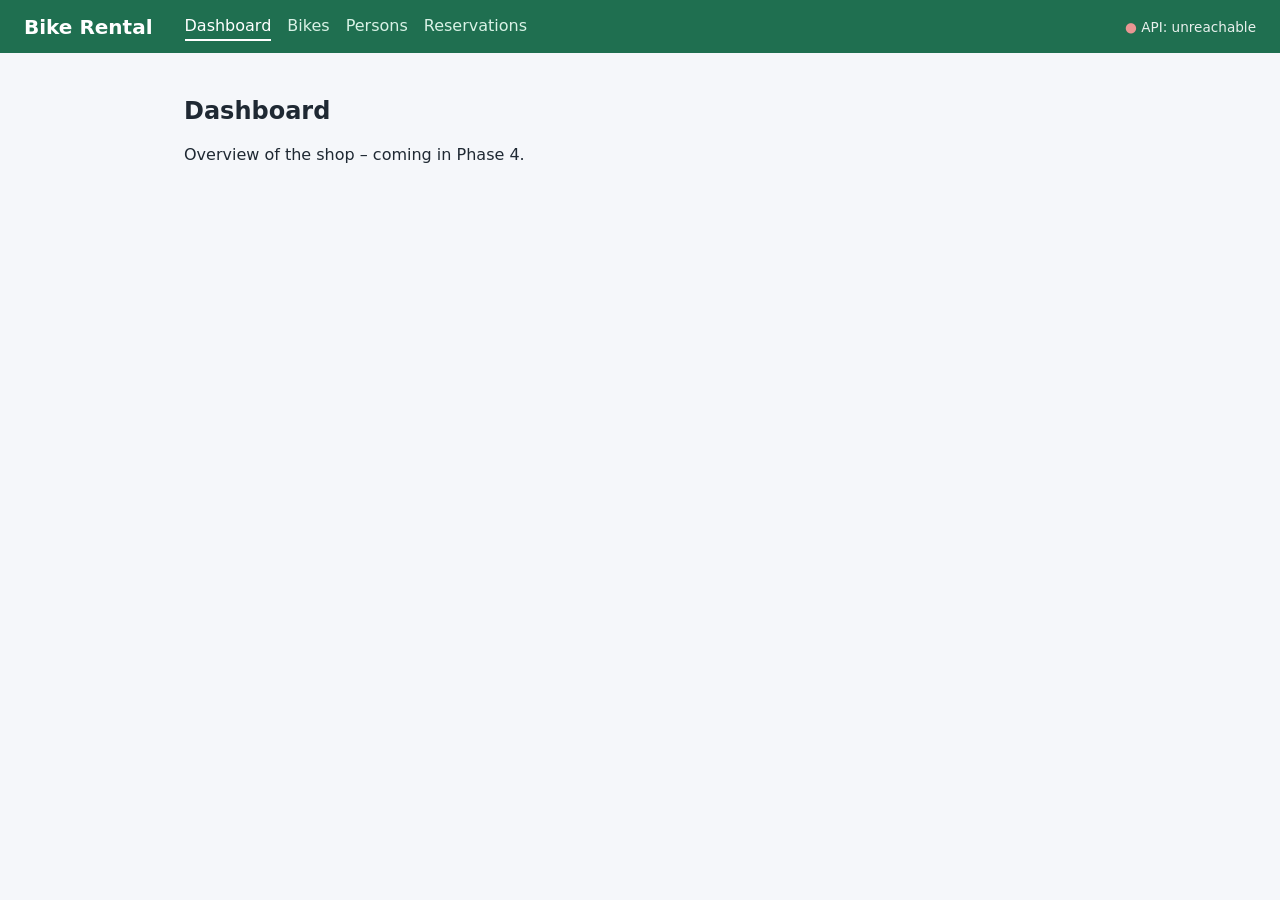
==== web/index.html @ fbffab73 "Add project specs and Phase 0 skeleton - Add constitution in specs/: mission, tech stack, roadmap - " ====
<!DOCTYPE html>
<html lang="en">
<head>
  <meta charset="utf-8">
  <meta name="viewport" content="width=device-width, initial-scale=1">
  <title>Bike Rental</title>
  <link rel="stylesheet" href="style.css">
</head>
<body>
  <header>
    <h1>Bike Rental</h1>
    <nav>
      <a href="#dashboard">Dashboard</a>
      <a href="#bikes">Bikes</a>
      <a href="#persons">Persons</a>
      <a href="#reservations">Reservations</a>
    </nav>
    <span id="api-status" class="status">API: checking…</span>
  </header>

  <main>
    <section id="dashboard" class="page">
      <h2>Dashboard</h2>
      <p>Overview of the shop – coming in Phase 4.</p>
    </section>

    <section id="bikes" class="page">
      <h2>Bikes</h2>
      <p>Bike management – coming in Phase 1.</p>
    </section>

    <section id="persons" class="page">
      <h2>Persons</h2>
      <p>Person management – coming in Phase 2.</p>
    </section>

    <section id="reservations" class="page">
      <h2>Reservations</h2>
      <p>Reservation management – coming in Phase 3.</p>
    </section>
  </main>

  <script src="app.js"></script>
</body>
</html>
---- web/style.css ----
* { box-sizing: border-box; }

body {
  margin: 0;
  font-family: system-ui, sans-serif;
  color: #1f2933;
  background: #f5f7fa;
}

header {
  display: flex;
  flex-wrap: wrap;
  align-items: center;
  gap: 1rem 2rem;
  padding: 0.75rem 1.5rem;
  background: #1f6f50;
  color: #fff;
}

header h1 { margin: 0; font-size: 1.25rem; }

nav { display: flex; gap: 1rem; }
nav a { color: #d9f2e6; text-decoration: none; padding: 0.25rem 0; }
nav a.active { color: #fff; border-bottom: 2px solid #fff; }

.status { margin-left: auto; font-size: 0.85rem; opacity: 0.9; }
.status.ok::before { content: "● "; color: #7ee2b0; }
.status.error::before { content: "● "; color: #ff9b9b; }

main { max-width: 960px; margin: 0 auto; padding: 1.5rem; }
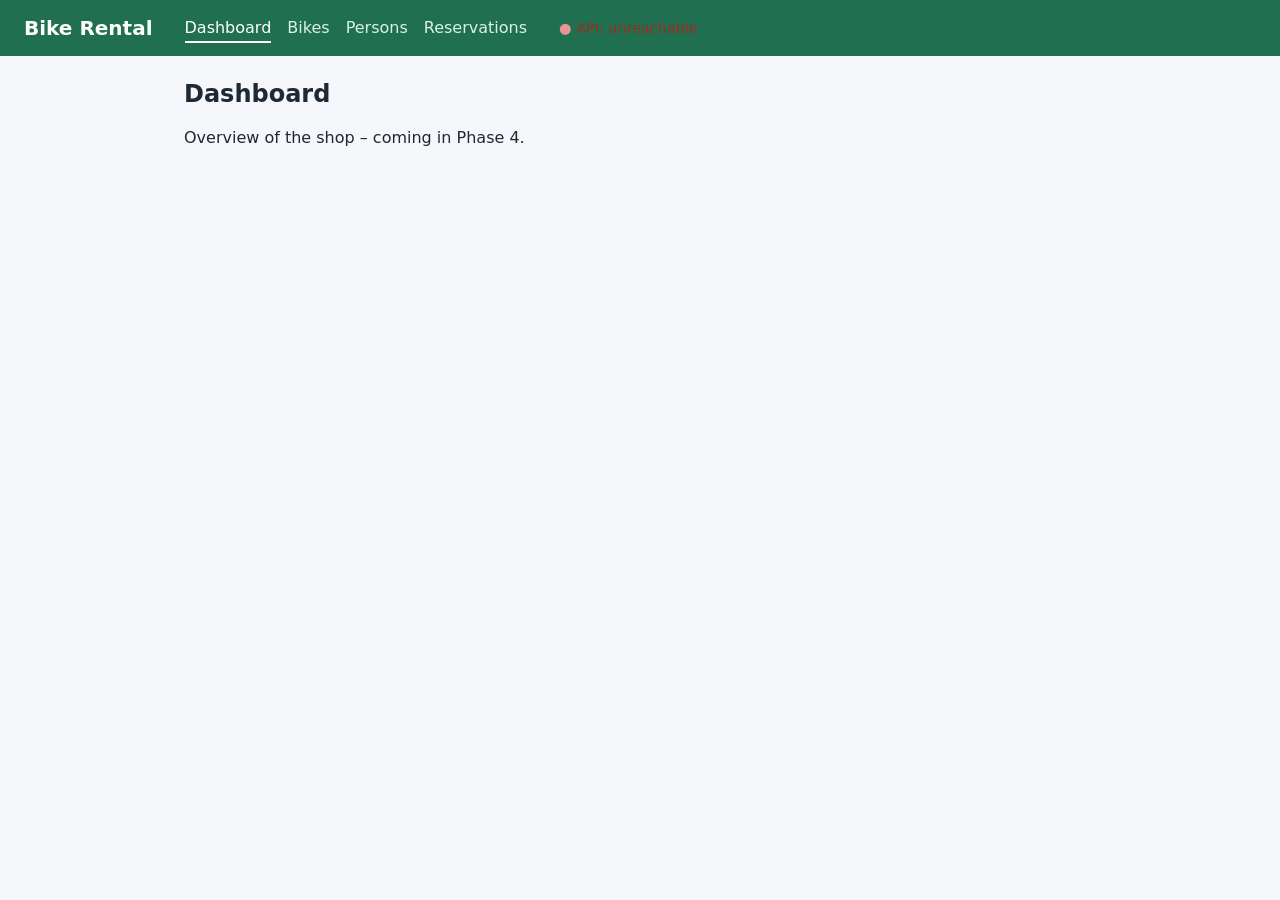
==== commit 74e2be34: "Add bike management (Phase 1) - Add Category with placeholder hourly prices and Bike with status   (" ====
--- a/web/index.html
+++ b/web/index.html
@@ -26,7 +26,45 @@
 
     <section id="bikes" class="page">
       <h2>Bikes</h2>
-      <p>Bike management – coming in Phase 1.</p>
+
+      <form id="bike-form" class="card" autocomplete="off">
+        <h3 id="bike-form-title">New bike</h3>
+        <input type="hidden" name="id">
+        <div class="fields">
+          <label>Name
+            <input name="name" required maxlength="100" placeholder="e.g. City-01">
+          </label>
+          <label>Category
+            <select name="category" required></select>
+          </label>
+          <label>Status
+            <select name="status">
+              <option value="available">Available</option>
+              <option value="maintenance">Maintenance</option>
+              <option value="retired">Retired</option>
+            </select>
+          </label>
+          <label class="wide">Description
+            <input name="description" maxlength="500" placeholder="Color, brand, notes (optional)">
+          </label>
+        </div>
+        <p id="bike-form-error" class="error" role="alert"></p>
+        <div class="buttons">
+          <button type="submit" class="primary">Save</button>
+          <button type="button" id="bike-cancel" hidden>Cancel</button>
+        </div>
+      </form>
+
+      <div class="toolbar">
+        <label><input type="checkbox" id="show-retired"> Show retired bikes</label>
+      </div>
+      <p id="bike-list-error" class="error" role="alert"></p>
+      <table>
+        <thead>
+          <tr><th>Name</th><th>Category</th><th>Price / h</th><th>Status</th><th>Description</th><th></th></tr>
+        </thead>
+        <tbody id="bike-rows"></tbody>
+      </table>
     </section>
 
     <section id="persons" class="page">
@@ -40,6 +78,8 @@
     </section>
   </main>
 
+  <script src="api.js"></script>
   <script src="app.js"></script>
+  <script src="bikes.js"></script>
 </body>
 </html>
--- a/web/style.css
+++ b/web/style.css
@@ -28,3 +28,67 @@
 .status.error::before { content: "● "; color: #ff9b9b; }
 
 main { max-width: 960px; margin: 0 auto; padding: 1.5rem; }
+
+h2 { margin-top: 0; }
+h3 { margin: 0 0 0.75rem; font-size: 1rem; }
+
+.card {
+  background: #fff;
+  border: 1px solid #dde3ea;
+  border-radius: 8px;
+  padding: 1rem;
+  margin-bottom: 1.5rem;
+}
+
+.fields {
+  display: grid;
+  grid-template-columns: repeat(auto-fit, minmax(180px, 1fr));
+  gap: 0.75rem;
+}
+.fields .wide { grid-column: 1 / -1; }
+
+label { display: flex; flex-direction: column; gap: 0.25rem; font-size: 0.85rem; color: #52606d; }
+.toolbar label { flex-direction: row; align-items: center; gap: 0.4rem; }
+
+input, select, button { font: inherit; }
+input, select {
+  padding: 0.4rem 0.5rem;
+  border: 1px solid #cbd2d9;
+  border-radius: 4px;
+  color: #1f2933;
+  background: #fff;
+}
+
+.buttons { display: flex; gap: 0.5rem; }
+button {
+  padding: 0.35rem 0.8rem;
+  border: 1px solid #cbd2d9;
+  border-radius: 4px;
+  background: #fff;
+  cursor: pointer;
+}
+button:hover { background: #f0f4f8; }
+button.primary { background: #1f6f50; border-color: #1f6f50; color: #fff; }
+button.primary:hover { background: #185a41; }
+button.danger { color: #b42318; }
+
+.error { color: #b42318; min-height: 1em; margin: 0.5rem 0; font-size: 0.9rem; }
+.toolbar { margin-bottom: 0.5rem; }
+
+table { width: 100%; border-collapse: collapse; background: #fff; border: 1px solid #dde3ea; }
+th, td { text-align: left; padding: 0.5rem 0.75rem; border-bottom: 1px solid #edf0f3; }
+th { font-size: 0.8rem; text-transform: uppercase; color: #52606d; background: #f8fafc; }
+td.actions { white-space: nowrap; text-align: right; }
+td.actions button + button { margin-left: 0.4rem; }
+td.empty { color: #7b8794; text-align: center; }
+tr.retired td { color: #9aa5b1; }
+
+.badge { padding: 0.1rem 0.5rem; border-radius: 999px; font-size: 0.8rem; }
+.badge.available { background: #e3f8ec; color: #1f6f50; }
+.badge.maintenance { background: #fff4d6; color: #8a5a00; }
+.badge.retired { background: #eceff3; color: #616e7c; }
+
+@media (max-width: 640px) {
+  main { padding: 1rem; }
+  table { display: block; overflow-x: auto; }
+}
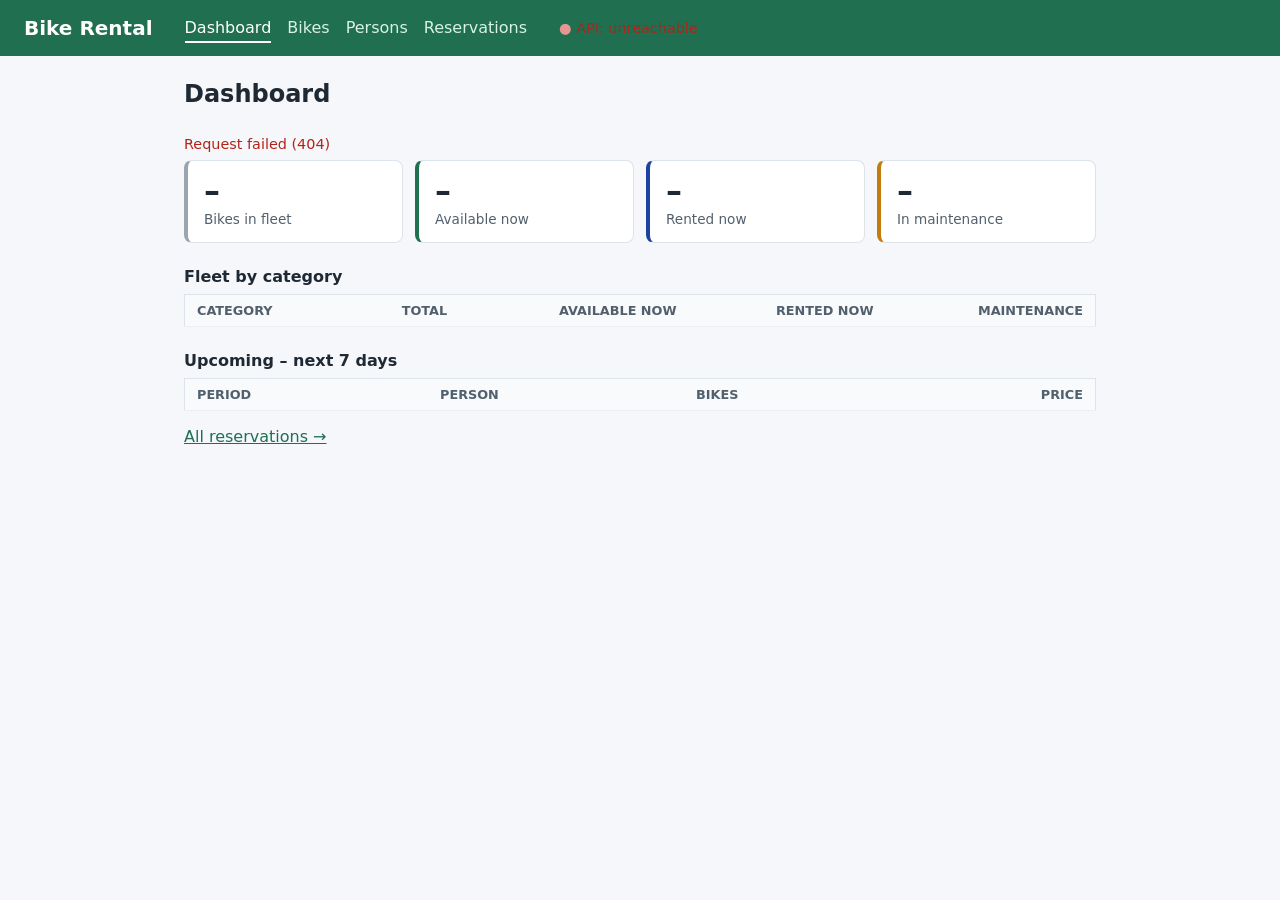
==== commit f04fbe31: "Add dashboard (Phase 4) - Add dashboard package that aggregates the fleet status right now   (availa" ====
--- a/web/index.html
+++ b/web/index.html
@@ -20,8 +20,35 @@
 
   <main>
     <section id="dashboard" class="page">
-      <h2>Dashboard</h2>
-      <p>Overview of the shop – coming in Phase 4.</p>
+      <div class="page-head">
+        <h2>Dashboard</h2>
+        <span id="dashboard-generated" class="muted"></span>
+      </div>
+      <p id="dashboard-error" class="error" role="alert"></p>
+
+      <div class="tiles">
+        <div class="tile"><span class="tile-value" id="tile-total">–</span><span class="tile-label">Bikes in fleet</span></div>
+        <div class="tile available"><span class="tile-value" id="tile-available">–</span><span class="tile-label">Available now</span></div>
+        <div class="tile rented"><span class="tile-value" id="tile-rented">–</span><span class="tile-label">Rented now</span></div>
+        <div class="tile maintenance"><span class="tile-value" id="tile-maintenance">–</span><span class="tile-label">In maintenance</span></div>
+      </div>
+
+      <h3 class="section-title">Fleet by category</h3>
+      <table>
+        <thead>
+          <tr><th>Category</th><th class="num">Total</th><th class="num">Available now</th><th class="num">Rented now</th><th class="num">Maintenance</th></tr>
+        </thead>
+        <tbody id="dashboard-fleet"></tbody>
+      </table>
+
+      <h3 class="section-title">Upcoming – next <span id="dashboard-days">7</span> days <span id="dashboard-upcoming-count" class="muted"></span></h3>
+      <table>
+        <thead>
+          <tr><th>Period</th><th>Person</th><th>Bikes</th><th class="num">Price</th></tr>
+        </thead>
+        <tbody id="dashboard-upcoming"></tbody>
+      </table>
+      <p><a href="#reservations">All reservations →</a></p>
     </section>
 
     <section id="bikes" class="page">
@@ -69,17 +96,104 @@
 
     <section id="persons" class="page">
       <h2>Persons</h2>
-      <p>Person management – coming in Phase 2.</p>
+
+      <form id="person-form" class="card" autocomplete="off">
+        <h3 id="person-form-title">New person</h3>
+        <input type="hidden" name="id">
+        <div class="fields">
+          <label>First name
+            <input name="firstName" required maxlength="100">
+          </label>
+          <label>Last name
+            <input name="lastName" required maxlength="100">
+          </label>
+          <label>ID number
+            <input name="idNumber" required maxlength="30" placeholder="e.g. L01X00T47">
+          </label>
+          <label>Phone
+            <input name="phone" type="tel" required maxlength="30" placeholder="e.g. +49 170 1234567">
+          </label>
+          <label id="person-file-label" class="wide">ID copy (PDF, JPG or PNG, max. 5 MB)
+            <input name="idDocument" type="file" required accept=".pdf,.jpg,.jpeg,.png,application/pdf,image/jpeg,image/png">
+          </label>
+        </div>
+        <p id="person-form-error" class="error" role="alert"></p>
+        <div class="buttons">
+          <button type="submit" class="primary">Save</button>
+          <button type="button" id="person-cancel" hidden>Cancel</button>
+        </div>
+      </form>
+
+      <div class="toolbar">
+        <input type="search" id="person-search" placeholder="Search name, ID number or phone" aria-label="Search persons">
+        <label><input type="checkbox" id="show-archived"> Show archived persons</label>
+      </div>
+      <p id="person-list-error" class="error" role="alert"></p>
+      <table>
+        <thead>
+          <tr><th>Name</th><th>ID number</th><th>Phone</th><th>ID copy</th><th></th></tr>
+        </thead>
+        <tbody id="person-rows"></tbody>
+      </table>
+      <input type="file" id="person-replace-file" hidden accept=".pdf,.jpg,.jpeg,.png,application/pdf,image/jpeg,image/png">
     </section>
 
     <section id="reservations" class="page">
       <h2>Reservations</h2>
-      <p>Reservation management – coming in Phase 3.</p>
+
+      <form id="reservation-form" class="card" autocomplete="off">
+        <h3 id="reservation-form-title">New reservation</h3>
+        <input type="hidden" name="id">
+        <div class="fields">
+          <label class="wide">Person
+            <select name="personId" required></select>
+          </label>
+          <label>Start
+            <input name="start" type="datetime-local" required step="300">
+          </label>
+          <label>End
+            <input name="end" type="datetime-local" required step="300">
+          </label>
+        </div>
+        <fieldset id="reservation-bikes" class="bike-choice">
+          <legend>Bikes</legend>
+          <p class="muted">Choose start and end to see the available bikes.</p>
+        </fieldset>
+        <p id="reservation-quote" class="quote" aria-live="polite"></p>
+        <p id="reservation-form-error" class="error" role="alert"></p>
+        <div class="buttons">
+          <button type="submit" class="primary">Book</button>
+          <button type="button" id="reservation-cancel-edit" hidden>Cancel editing</button>
+        </div>
+      </form>
+
+      <div class="toolbar">
+        <label>Show
+          <select id="reservation-phase">
+            <option value="">All reservations</option>
+            <option value="upcoming" selected>Upcoming</option>
+            <option value="active">Active</option>
+            <option value="completed">Completed</option>
+            <option value="cancelled">Cancelled</option>
+          </select>
+        </label>
+        <span class="muted">Rules: 30 min – 48 h, billed per started hour, 30 min gap between rentals, changes until 24 h before start.</span>
+      </div>
+      <p id="reservation-list-error" class="error" role="alert"></p>
+      <table>
+        <thead>
+          <tr><th>Period</th><th>Person</th><th>Bikes</th><th>Price</th><th>Status</th><th></th></tr>
+        </thead>
+        <tbody id="reservation-rows"></tbody>
+      </table>
     </section>
   </main>
 
   <script src="api.js"></script>
   <script src="app.js"></script>
   <script src="bikes.js"></script>
+  <script src="persons.js"></script>
+  <script src="reservations.js"></script>
+  <script src="dashboard.js"></script>
 </body>
 </html>
--- a/web/style.css
+++ b/web/style.css
@@ -73,7 +73,10 @@
 button.danger { color: #b42318; }
 
 .error { color: #b42318; min-height: 1em; margin: 0.5rem 0; font-size: 0.9rem; }
-.toolbar { margin-bottom: 0.5rem; }
+.toolbar { display: flex; flex-wrap: wrap; align-items: center; gap: 0.75rem 1.5rem; margin-bottom: 0.5rem; }
+.toolbar input[type="search"] { flex: 1 1 240px; max-width: 360px; }
+.muted { color: #7b8794; font-size: 0.85rem; }
+a { color: #1f6f50; }
 
 table { width: 100%; border-collapse: collapse; background: #fff; border: 1px solid #dde3ea; }
 th, td { text-align: left; padding: 0.5rem 0.75rem; border-bottom: 1px solid #edf0f3; }
@@ -92,3 +95,53 @@
   main { padding: 1rem; }
   table { display: block; overflow-x: auto; }
 }
+
+/* Reservations */
+.bike-choice {
+  border: 1px solid #dde3ea;
+  border-radius: 6px;
+  margin: 0.75rem 0 0;
+  padding: 0.5rem 0.75rem;
+  display: grid;
+  grid-template-columns: repeat(auto-fill, minmax(220px, 1fr));
+  gap: 0.35rem 1rem;
+}
+.bike-choice legend { font-size: 0.85rem; color: #52606d; padding: 0 0.25rem; }
+.bike-choice p { grid-column: 1 / -1; margin: 0.25rem 0; }
+.bike-choice label { flex-direction: row; align-items: center; gap: 0.4rem; color: #1f2933; font-size: 0.9rem; }
+.quote { margin: 0.75rem 0 0; font-weight: 600; min-height: 1.2em; }
+.quote.error { font-weight: normal; }
+.nowrap { white-space: nowrap; }
+button:disabled { opacity: 0.45; cursor: not-allowed; }
+button:disabled:hover { background: #fff; }
+
+.badge.phase-upcoming { background: #e1effe; color: #1e429f; }
+.badge.phase-active { background: #e3f8ec; color: #1f6f50; }
+.badge.phase-completed { background: #eceff3; color: #616e7c; }
+.badge.phase-cancelled { background: #fde8e8; color: #9b1c1c; }
+
+/* Dashboard */
+.page-head { display: flex; align-items: baseline; justify-content: space-between; gap: 1rem; }
+.tiles {
+  display: grid;
+  grid-template-columns: repeat(auto-fit, minmax(160px, 1fr));
+  gap: 0.75rem;
+  margin: 0.5rem 0 1.5rem;
+}
+.tile {
+  display: flex;
+  flex-direction: column;
+  gap: 0.25rem;
+  background: #fff;
+  border: 1px solid #dde3ea;
+  border-left: 4px solid #9aa5b1;
+  border-radius: 8px;
+  padding: 0.9rem 1rem;
+}
+.tile.available { border-left-color: #1f6f50; }
+.tile.rented { border-left-color: #1e429f; }
+.tile.maintenance { border-left-color: #c27c0e; }
+.tile-value { font-size: 2rem; font-weight: 700; line-height: 1; font-variant-numeric: tabular-nums; }
+.tile-label { font-size: 0.85rem; color: #52606d; }
+.section-title { margin: 1.5rem 0 0.5rem; }
+th.num, td.num { text-align: right; font-variant-numeric: tabular-nums; }
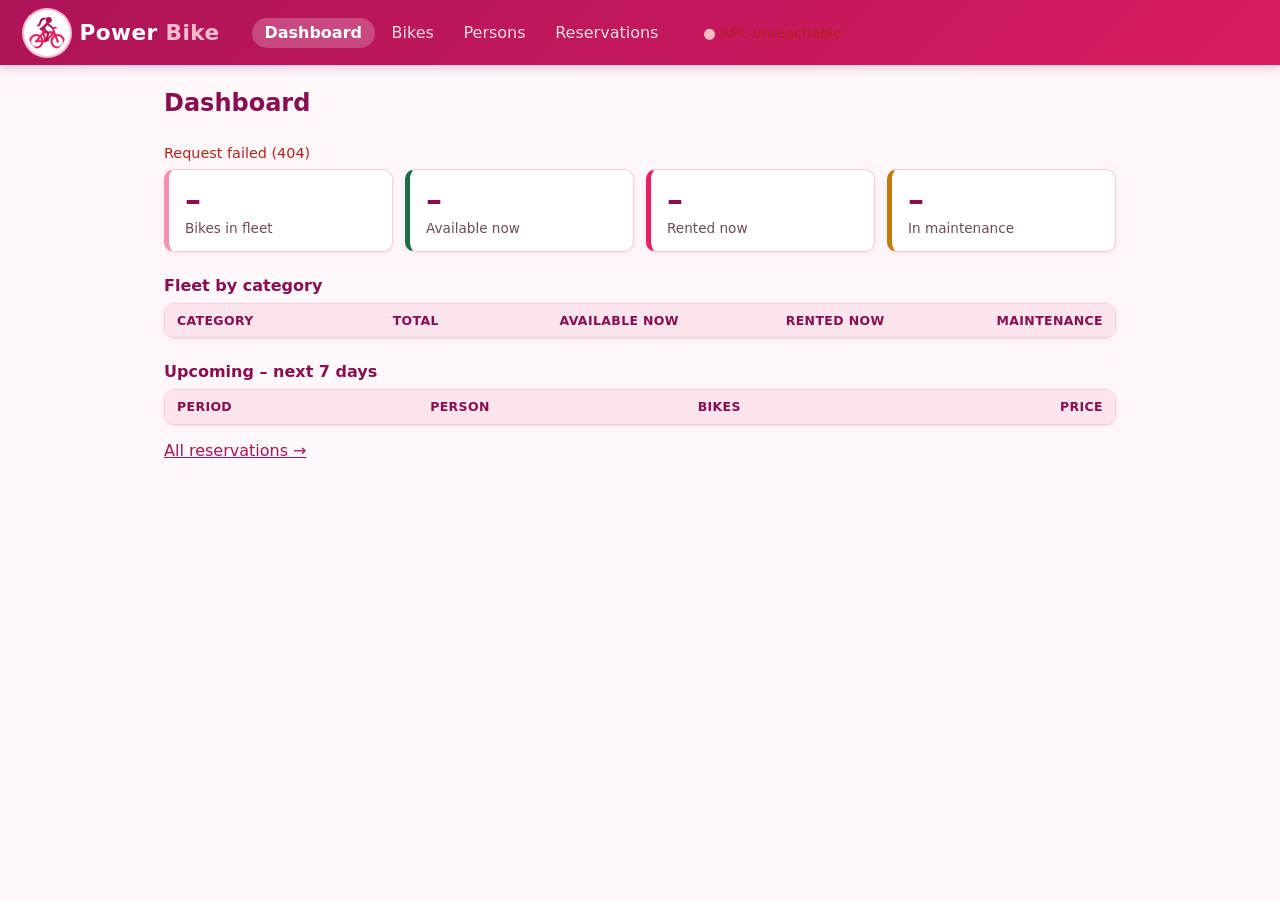
==== commit 2c187859: "Add Power Bike branding with pink design (Phase 5) - Rename the shop to Power Bike in the page title" ====
--- a/web/index.html
+++ b/web/index.html
@@ -3,12 +3,17 @@
 <head>
   <meta charset="utf-8">
   <meta name="viewport" content="width=device-width, initial-scale=1">
-  <title>Bike Rental</title>
+  <title>Power Bike</title>
+  <meta name="theme-color" content="#ad1457">
+  <link rel="icon" href="logo.svg" type="image/svg+xml">
   <link rel="stylesheet" href="style.css">
 </head>
 <body>
   <header>
-    <h1>Bike Rental</h1>
+    <a class="brand" href="#dashboard" aria-label="Power Bike – Dashboard">
+      <img class="brand-logo" src="logo.svg" alt="" width="46" height="46">
+      <h1 class="brand-name">Power <span>Bike</span></h1>
+    </a>
     <nav>
       <a href="#dashboard">Dashboard</a>
       <a href="#bikes">Bikes</a>
--- a/web/style.css
+++ b/web/style.css
@@ -1,44 +1,110 @@
+/* Power Bike – pink/rose theme. All colours are defined once here. */
+:root {
+  --pink-800: #880e4f;
+  --pink-700: #ad1457;
+  --pink-600: #c2185b;
+  --pink-500: #e91e63;
+  --pink-300: #f48fb1;
+  --pink-200: #f8bbd0;
+  --pink-100: #fce4ec;
+  --pink-50: #fff5f8;
+
+  --text: #3b1f2b;
+  --text-soft: #6d4a59;
+  --text-muted: #8f7280;
+  --border: #f3cfdc;
+  --border-soft: #f9e4ec;
+  --surface: #fff;
+  --page: #fff7fa;
+
+  --ok-bg: #e3f8ec;   --ok-fg: #1b6e47;
+  --warn-bg: #fff4d6; --warn-fg: #8a5a00;
+  --off-bg: #f1edef;  --off-fg: #6b5b63;
+  --bad-bg: #fde8e8;  --bad-fg: #9b1c1c;
+  --error: #b42318;
+
+  --radius: 10px;
+  --shadow: 0 1px 2px rgba(136, 14, 79, 0.06), 0 2px 8px rgba(136, 14, 79, 0.05);
+}
+
 * { box-sizing: border-box; }
 
 body {
   margin: 0;
-  font-family: system-ui, sans-serif;
-  color: #1f2933;
-  background: #f5f7fa;
-}
+  font-family: system-ui, "Segoe UI", sans-serif;
+  color: var(--text);
+  background: var(--page);
+}
+
+/* ---- header ---- */
 
 header {
   display: flex;
   flex-wrap: wrap;
   align-items: center;
-  gap: 1rem 2rem;
-  padding: 0.75rem 1.5rem;
-  background: #1f6f50;
+  gap: 0.75rem 2rem;
+  padding: 0.6rem 1.5rem;
+  background: linear-gradient(135deg, var(--pink-700), #d81b60);
   color: #fff;
-}
-
-header h1 { margin: 0; font-size: 1.25rem; }
-
-nav { display: flex; gap: 1rem; }
-nav a { color: #d9f2e6; text-decoration: none; padding: 0.25rem 0; }
-nav a.active { color: #fff; border-bottom: 2px solid #fff; }
+  box-shadow: 0 2px 10px rgba(136, 14, 79, 0.25);
+}
+
+.brand {
+  display: flex;
+  align-items: center;
+  gap: 0.6rem;
+  color: #fff;
+  text-decoration: none;
+}
+.brand-logo {
+  width: 46px;
+  height: 46px;
+  padding: 4px;
+  border-radius: 50%;
+  background: #fff;
+  box-shadow: 0 0 0 2px var(--pink-200);
+}
+.brand-name { margin: 0; font-size: 1.35rem; font-weight: 800; letter-spacing: 0.02em; }
+.brand-name span { color: var(--pink-200); }
+
+nav { display: flex; flex-wrap: wrap; gap: 0.25rem; }
+nav a {
+  color: #fff;
+  opacity: 0.85;
+  text-decoration: none;
+  padding: 0.35rem 0.8rem;
+  border-radius: 999px;
+}
+nav a:hover { opacity: 1; background: rgba(255, 255, 255, 0.12); }
+nav a.active { opacity: 1; background: rgba(255, 255, 255, 0.22); font-weight: 600; }
 
 .status { margin-left: auto; font-size: 0.85rem; opacity: 0.9; }
-.status.ok::before { content: "● "; color: #7ee2b0; }
-.status.error::before { content: "● "; color: #ff9b9b; }
-
-main { max-width: 960px; margin: 0 auto; padding: 1.5rem; }
-
-h2 { margin-top: 0; }
-h3 { margin: 0 0 0.75rem; font-size: 1rem; }
+.status.ok::before { content: "● "; color: #b9f6ca; }
+.status.error::before { content: "● "; color: #ffcdd2; }
+
+/* ---- layout and typography ---- */
+
+main { max-width: 1000px; margin: 0 auto; padding: 1.5rem; }
+
+h2 { margin-top: 0; color: var(--pink-800); }
+h3 { margin: 0 0 0.75rem; font-size: 1rem; color: var(--pink-800); }
+a { color: var(--pink-700); }
 
 .card {
-  background: #fff;
-  border: 1px solid #dde3ea;
-  border-radius: 8px;
+  background: var(--surface);
+  border: 1px solid var(--border);
+  border-top: 4px solid var(--pink-500);
+  border-radius: var(--radius);
   padding: 1rem;
   margin-bottom: 1.5rem;
-}
+  box-shadow: var(--shadow);
+}
+
+.muted { color: var(--text-muted); font-size: 0.85rem; }
+.error { color: var(--error); min-height: 1em; margin: 0.5rem 0; font-size: 0.9rem; }
+.nowrap { white-space: nowrap; }
+
+/* ---- forms ---- */
 
 .fields {
   display: grid;
@@ -47,80 +113,94 @@
 }
 .fields .wide { grid-column: 1 / -1; }
 
-label { display: flex; flex-direction: column; gap: 0.25rem; font-size: 0.85rem; color: #52606d; }
+label { display: flex; flex-direction: column; gap: 0.25rem; font-size: 0.85rem; color: var(--text-soft); }
 .toolbar label { flex-direction: row; align-items: center; gap: 0.4rem; }
 
 input, select, button { font: inherit; }
 input, select {
   padding: 0.4rem 0.5rem;
-  border: 1px solid #cbd2d9;
-  border-radius: 4px;
-  color: #1f2933;
-  background: #fff;
-}
+  border: 1px solid var(--border);
+  border-radius: 6px;
+  color: var(--text);
+  background: var(--surface);
+}
+input:focus-visible, select:focus-visible, button:focus-visible, a:focus-visible {
+  outline: 2px solid var(--pink-500);
+  outline-offset: 1px;
+}
+input[type="checkbox"] { accent-color: var(--pink-600); }
 
 .buttons { display: flex; gap: 0.5rem; }
 button {
-  padding: 0.35rem 0.8rem;
-  border: 1px solid #cbd2d9;
-  border-radius: 4px;
-  background: #fff;
+  padding: 0.35rem 0.85rem;
+  border: 1px solid var(--border);
+  border-radius: 999px;
+  background: var(--surface);
+  color: var(--text);
   cursor: pointer;
 }
-button:hover { background: #f0f4f8; }
-button.primary { background: #1f6f50; border-color: #1f6f50; color: #fff; }
-button.primary:hover { background: #185a41; }
-button.danger { color: #b42318; }
-
-.error { color: #b42318; min-height: 1em; margin: 0.5rem 0; font-size: 0.9rem; }
+button:hover { background: var(--pink-50); border-color: var(--pink-300); }
+button.primary { background: var(--pink-600); border-color: var(--pink-600); color: #fff; font-weight: 600; }
+button.primary:hover { background: var(--pink-700); border-color: var(--pink-700); }
+button.danger { color: var(--error); }
+button:disabled { opacity: 0.45; cursor: not-allowed; }
+button:disabled:hover { background: var(--surface); border-color: var(--border); }
+
 .toolbar { display: flex; flex-wrap: wrap; align-items: center; gap: 0.75rem 1.5rem; margin-bottom: 0.5rem; }
 .toolbar input[type="search"] { flex: 1 1 240px; max-width: 360px; }
-.muted { color: #7b8794; font-size: 0.85rem; }
-a { color: #1f6f50; }
-
-table { width: 100%; border-collapse: collapse; background: #fff; border: 1px solid #dde3ea; }
-th, td { text-align: left; padding: 0.5rem 0.75rem; border-bottom: 1px solid #edf0f3; }
-th { font-size: 0.8rem; text-transform: uppercase; color: #52606d; background: #f8fafc; }
+
+/* ---- tables ---- */
+
+table {
+  width: 100%;
+  border-collapse: separate;
+  border-spacing: 0;
+  background: var(--surface);
+  border: 1px solid var(--border);
+  border-radius: var(--radius);
+  overflow: hidden;
+  box-shadow: var(--shadow);
+}
+th, td { text-align: left; padding: 0.55rem 0.75rem; border-bottom: 1px solid var(--border-soft); }
+tbody tr:last-child td { border-bottom: none; }
+tbody tr:hover td { background: var(--pink-50); }
+th { font-size: 0.78rem; text-transform: uppercase; letter-spacing: 0.03em; color: var(--pink-800); background: var(--pink-100); }
+th.num, td.num { text-align: right; font-variant-numeric: tabular-nums; }
 td.actions { white-space: nowrap; text-align: right; }
 td.actions button + button { margin-left: 0.4rem; }
-td.empty { color: #7b8794; text-align: center; }
-tr.retired td { color: #9aa5b1; }
-
-.badge { padding: 0.1rem 0.5rem; border-radius: 999px; font-size: 0.8rem; }
-.badge.available { background: #e3f8ec; color: #1f6f50; }
-.badge.maintenance { background: #fff4d6; color: #8a5a00; }
-.badge.retired { background: #eceff3; color: #616e7c; }
-
-@media (max-width: 640px) {
-  main { padding: 1rem; }
-  table { display: block; overflow-x: auto; }
-}
-
-/* Reservations */
+td.empty { color: var(--text-muted); text-align: center; }
+tr.retired td { color: #b3a1a9; }
+
+/* ---- status badges ---- */
+
+.badge { padding: 0.1rem 0.55rem; border-radius: 999px; font-size: 0.8rem; white-space: nowrap; }
+.badge.available { background: var(--ok-bg); color: var(--ok-fg); }
+.badge.maintenance { background: var(--warn-bg); color: var(--warn-fg); }
+.badge.retired { background: var(--off-bg); color: var(--off-fg); }
+.badge.phase-upcoming { background: var(--pink-100); color: var(--pink-700); }
+.badge.phase-active { background: var(--ok-bg); color: var(--ok-fg); }
+.badge.phase-completed { background: var(--off-bg); color: var(--off-fg); }
+.badge.phase-cancelled { background: var(--bad-bg); color: var(--bad-fg); }
+
+/* ---- reservations ---- */
+
 .bike-choice {
-  border: 1px solid #dde3ea;
-  border-radius: 6px;
+  border: 1px solid var(--border);
+  border-radius: 8px;
   margin: 0.75rem 0 0;
   padding: 0.5rem 0.75rem;
   display: grid;
   grid-template-columns: repeat(auto-fill, minmax(220px, 1fr));
   gap: 0.35rem 1rem;
 }
-.bike-choice legend { font-size: 0.85rem; color: #52606d; padding: 0 0.25rem; }
+.bike-choice legend { font-size: 0.85rem; color: var(--text-soft); padding: 0 0.25rem; }
 .bike-choice p { grid-column: 1 / -1; margin: 0.25rem 0; }
-.bike-choice label { flex-direction: row; align-items: center; gap: 0.4rem; color: #1f2933; font-size: 0.9rem; }
-.quote { margin: 0.75rem 0 0; font-weight: 600; min-height: 1.2em; }
-.quote.error { font-weight: normal; }
-.nowrap { white-space: nowrap; }
-button:disabled { opacity: 0.45; cursor: not-allowed; }
-button:disabled:hover { background: #fff; }
-
-.badge.phase-upcoming { background: #e1effe; color: #1e429f; }
-.badge.phase-active { background: #e3f8ec; color: #1f6f50; }
-.badge.phase-completed { background: #eceff3; color: #616e7c; }
-.badge.phase-cancelled { background: #fde8e8; color: #9b1c1c; }
-
-/* Dashboard */
+.bike-choice label { flex-direction: row; align-items: center; gap: 0.4rem; color: var(--text); font-size: 0.9rem; }
+.quote { margin: 0.75rem 0 0; font-weight: 600; min-height: 1.2em; color: var(--pink-700); }
+.quote.error { font-weight: normal; color: var(--error); }
+
+/* ---- dashboard ---- */
+
 .page-head { display: flex; align-items: baseline; justify-content: space-between; gap: 1rem; }
 .tiles {
   display: grid;
@@ -132,16 +212,25 @@
   display: flex;
   flex-direction: column;
   gap: 0.25rem;
-  background: #fff;
-  border: 1px solid #dde3ea;
-  border-left: 4px solid #9aa5b1;
-  border-radius: 8px;
+  background: var(--surface);
+  border: 1px solid var(--border);
+  border-left: 5px solid var(--pink-300);
+  border-radius: var(--radius);
   padding: 0.9rem 1rem;
-}
-.tile.available { border-left-color: #1f6f50; }
-.tile.rented { border-left-color: #1e429f; }
+  box-shadow: var(--shadow);
+}
+.tile.available { border-left-color: var(--ok-fg); }
+.tile.rented { border-left-color: var(--pink-500); }
 .tile.maintenance { border-left-color: #c27c0e; }
-.tile-value { font-size: 2rem; font-weight: 700; line-height: 1; font-variant-numeric: tabular-nums; }
-.tile-label { font-size: 0.85rem; color: #52606d; }
+.tile-value { font-size: 2rem; font-weight: 800; line-height: 1; color: var(--pink-800); font-variant-numeric: tabular-nums; }
+.tile-label { font-size: 0.85rem; color: var(--text-soft); }
 .section-title { margin: 1.5rem 0 0.5rem; }
-th.num, td.num { text-align: right; font-variant-numeric: tabular-nums; }
+
+/* ---- small screens ---- */
+
+@media (max-width: 640px) {
+  header { padding: 0.6rem 1rem; }
+  .status { margin-left: 0; }
+  main { padding: 1rem; }
+  table { display: block; overflow-x: auto; }
+}
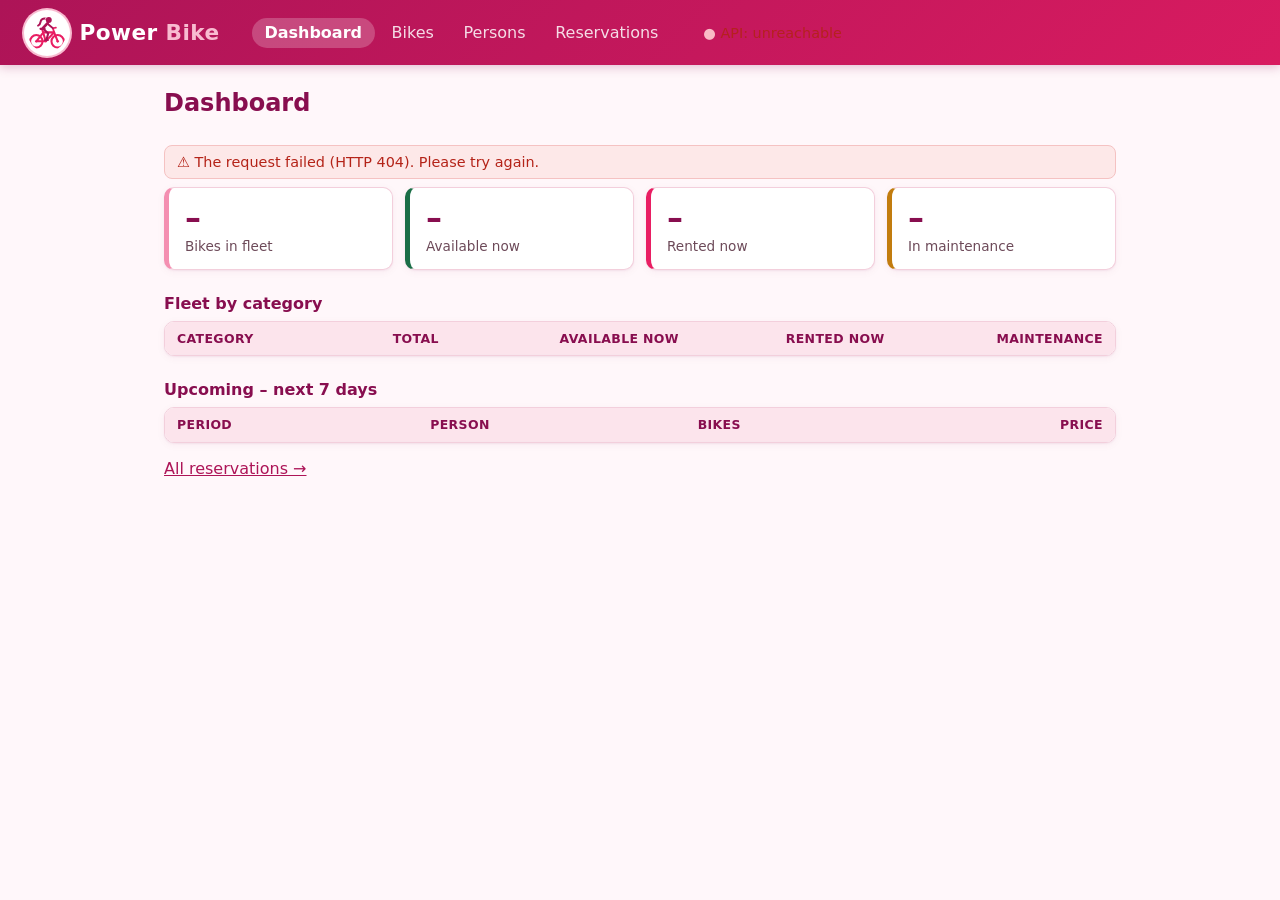
==== commit 6ed402f0: "Finish Phase 5: demo data, error messages, search, README - Add seed package and -demo flag: bikes i" ====
--- a/web/index.html
+++ b/web/index.html
@@ -88,6 +88,10 @@
       </form>
 
       <div class="toolbar">
+        <input type="search" id="bike-search" placeholder="Search name or description" aria-label="Search bikes">
+        <label>Category
+          <select id="bike-category-filter"><option value="">All categories</option></select>
+        </label>
         <label><input type="checkbox" id="show-retired"> Show retired bikes</label>
       </div>
       <p id="bike-list-error" class="error" role="alert"></p>
@@ -173,6 +177,7 @@
       </form>
 
       <div class="toolbar">
+        <input type="search" id="reservation-search" placeholder="Search person, ID number or bike" aria-label="Search reservations">
         <label>Show
           <select id="reservation-phase">
             <option value="">All reservations</option>
--- a/web/style.css
+++ b/web/style.css
@@ -101,7 +101,16 @@
 }
 
 .muted { color: var(--text-muted); font-size: 0.85rem; }
-.error { color: var(--error); min-height: 1em; margin: 0.5rem 0; font-size: 0.9rem; }
+/* All error lines look the same: hidden while empty, a soft red box with an icon when set. */
+.error { color: var(--error); margin: 0.5rem 0; font-size: 0.9rem; }
+p.error:empty { display: none; }
+p.error:not(:empty) {
+  padding: 0.5rem 0.75rem;
+  background: var(--bad-bg);
+  border: 1px solid #f5c2c2;
+  border-radius: 8px;
+}
+p.error:not(:empty)::before { content: "⚠ "; }
 .nowrap { white-space: nowrap; }
 
 /* ---- forms ---- */
@@ -166,6 +175,7 @@
 tbody tr:hover td { background: var(--pink-50); }
 th { font-size: 0.78rem; text-transform: uppercase; letter-spacing: 0.03em; color: var(--pink-800); background: var(--pink-100); }
 th.num, td.num { text-align: right; font-variant-numeric: tabular-nums; }
+th, #bike-rows td:first-child { white-space: nowrap; }
 td.actions { white-space: nowrap; text-align: right; }
 td.actions button + button { margin-left: 0.4rem; }
 td.empty { color: var(--text-muted); text-align: center; }
